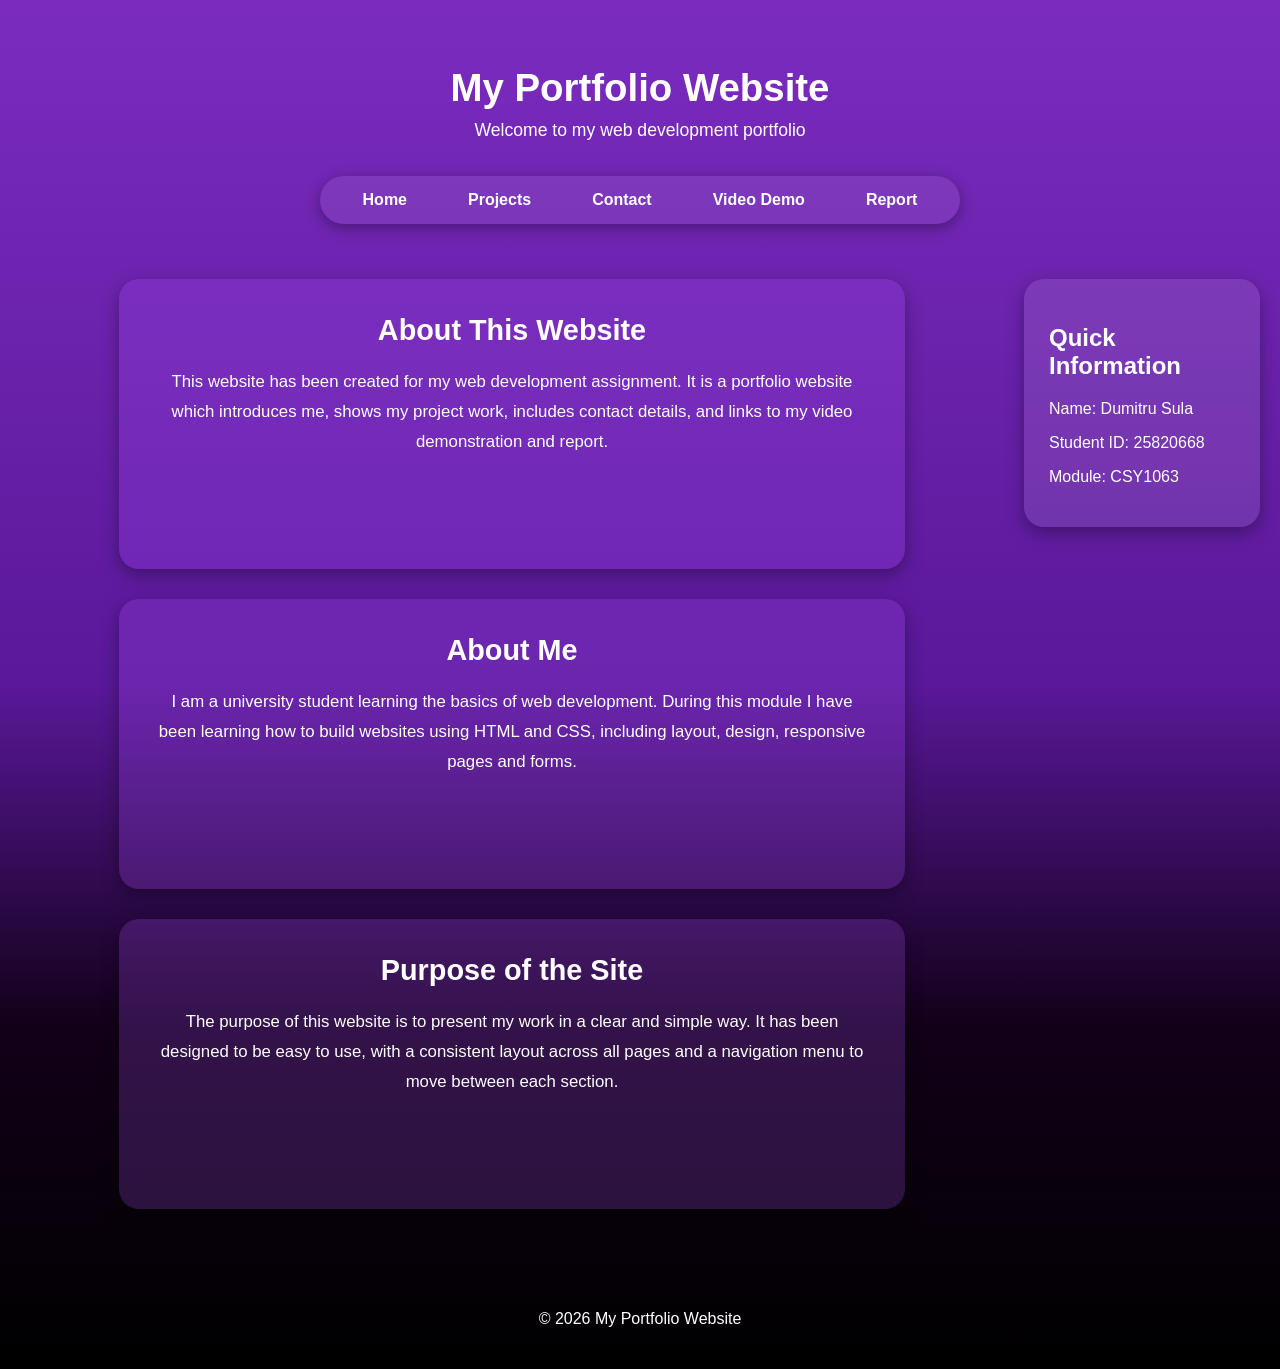
==== Assessment/index.html @ d4975812 "Initial website structure with home project pages and styling" ====
<!DOCTYPE html>
<html lang="en">
<head>
    <meta charset="UTF-8">
    <meta name="viewport" content="width=device-width, initial-scale=1.0">
    <title>Home | My Portfolio</title>
    <link rel="stylesheet" href="style.css">
</head>
<body>

    <header>
        <h1>My Portfolio Website</h1>
        <p>Welcome to my web development portfolio</p>
    </header>

    <nav>
        <ul>
            <li><a href="index.html">Home</a></li>
            <li><a href="project.html">Projects</a></li>
            <li><a href="contact.html">Contact</a></li>
            <li><a href="videoDemo.html">Video Demo</a></li>
            <li><a href="report.html">Report</a></li>
        </ul>
    </nav>

    <main>
        <section>
            <h2>About This Website</h2>
            <p>
                This website has been created for my web development assignment.
                It is a portfolio website which introduces me, shows my project work,
                includes contact details, and links to my video demonstration and report.
            </p>
        </section>

        <section>
            <h2>About Me</h2>
            <p>
                I am a university student learning the basics of web development.
                During this module I have been learning how to build websites using
                HTML and CSS, including layout, design, responsive pages and forms.
            </p>
        </section>

        <section>
            <h2>Purpose of the Site</h2>
            <p>
                The purpose of this website is to present my work in a clear and simple
                way. It has been designed to be easy to use, with a consistent layout
                across all pages and a navigation menu to move between each section.
            </p>
        </section>
    </main>

<aside>
    <h2>Quick Information</h2>
    <p>Name: Dumitru Sula</p>
    <p>Student ID: 25820668</p>
    <p>Module: CSY1063</p>
</aside>

    <footer>
        <p>&copy; 2026 My Portfolio Website</p>
    </footer>

</body>
</html>
---- Assessment/style.css ----
body {
    margin: 0;
    font-family: Arial, sans-serif;
    color: #ffffff;
    min-height: 100vh;
    background: linear-gradient(to bottom, #7b2cbf 0%, #5a189a 50%, #120018 75%, #000000 100%);

    display: grid;
    grid-template-columns: 20% 60% 20%;
    grid-template-rows: auto;
    grid-template-areas:
        "header header header"
        "nav nav nav"
        "main main aside"
        "footer footer footer";
}

header {
    grid-area: header;
    text-align: center;
    padding: 40px 20px 20px 20px;
    background-color: transparent;
    color: white;
}

header h1 {
    margin-bottom: 10px;
    font-size: 2.4em;
}

header p {
    margin: 0;
    font-size: 1.1em;
}

nav {
    grid-area: nav;
    background-color: transparent;
    padding: 15px 0 25px 0;
}

nav ul {
    list-style: none;
    display: flex;
    justify-content: center;
    gap: 25px;
    margin: 0 auto;
    padding: 15px 25px;
    width: fit-content;
    background-color: rgba(255, 255, 255, 0.08);
    border-radius: 40px;
    box-shadow: 0 4px 15px rgba(0, 0, 0, 0.35);
}

nav ul li a {
    text-decoration: none;
    color: white;
    font-weight: bold;
    padding: 10px 18px;
    border-radius: 20px;
    transition: 0.3s;
}

nav ul li a:hover {
    background-color: rgba(255, 255, 255, 0.18);
    color: #f3e8ff;
}

main {
    grid-area: main;
    padding: 30px 0;
    background-color: transparent;
}

main section {
    background-color: rgba(168, 85, 247, 0.22);
    color: white;
    width: 70%;
    margin: 0 auto 30px auto;
    padding: 35px;
    border-radius: 20px;
    box-shadow: 0 6px 18px rgba(0, 0, 0, 0.35);
    text-align: center;
    min-height: 220px;
    transition: 0.3s;
}

main section:hover {
    transform: scale(1.02);
}

main section h2 {
    margin-top: 0;
    margin-bottom: 20px;
    font-size: 1.8em;
}

main section p {
    font-size: 1.05em;
    line-height: 1.8;
}

aside {
    grid-area: aside;
    background-color: rgba(255, 255, 255, 0.10);
    color: white;
    padding: 25px;
    border-radius: 20px;
    margin: 30px 20px 30px 0;
    height: fit-content;
    box-shadow: 0 6px 18px rgba(0, 0, 0, 0.35);
}

footer {
    grid-area: footer;
    background-color: transparent;
    color: white;
    text-align: center;
    padding: 25px 20px;
}

.project-grid {
    display: grid;
    grid-template-columns: 50% 50%;
    gap: 20px;
}

.project-grid article {
    border: 1px solid rgba(255, 255, 255, 0.15);
    padding: 20px;
    background-color: rgba(255, 255, 255, 0.10);
    color: white;
    border-radius: 18px;
    box-shadow: 0 6px 18px rgba(0, 0, 0, 0.35);
    transition: 0.3s;
}

.project-grid article:hover {
    transform: scale(1.02);
}

.project-grid img {
    width: 100%;
    height: auto;
    display: block;
    margin-bottom: 12px;
    border-radius: 12px;
}

@media screen and (max-width: 800px) {
    body {
        grid-template-columns: 100%;
        grid-template-areas:
            "header"
            "nav"
            "main"
            "aside"
            "footer";
    }

    nav ul {
        flex-direction: column;
        text-align: center;
        gap: 10px;
        width: 80%;
        border-radius: 20px;
    }

    main section {
        width: 85%;
        padding: 25px;
    }

    aside {
        margin: 0 20px 20px 20px;
    }

    .project-grid {
        grid-template-columns: 100%;
    }
}
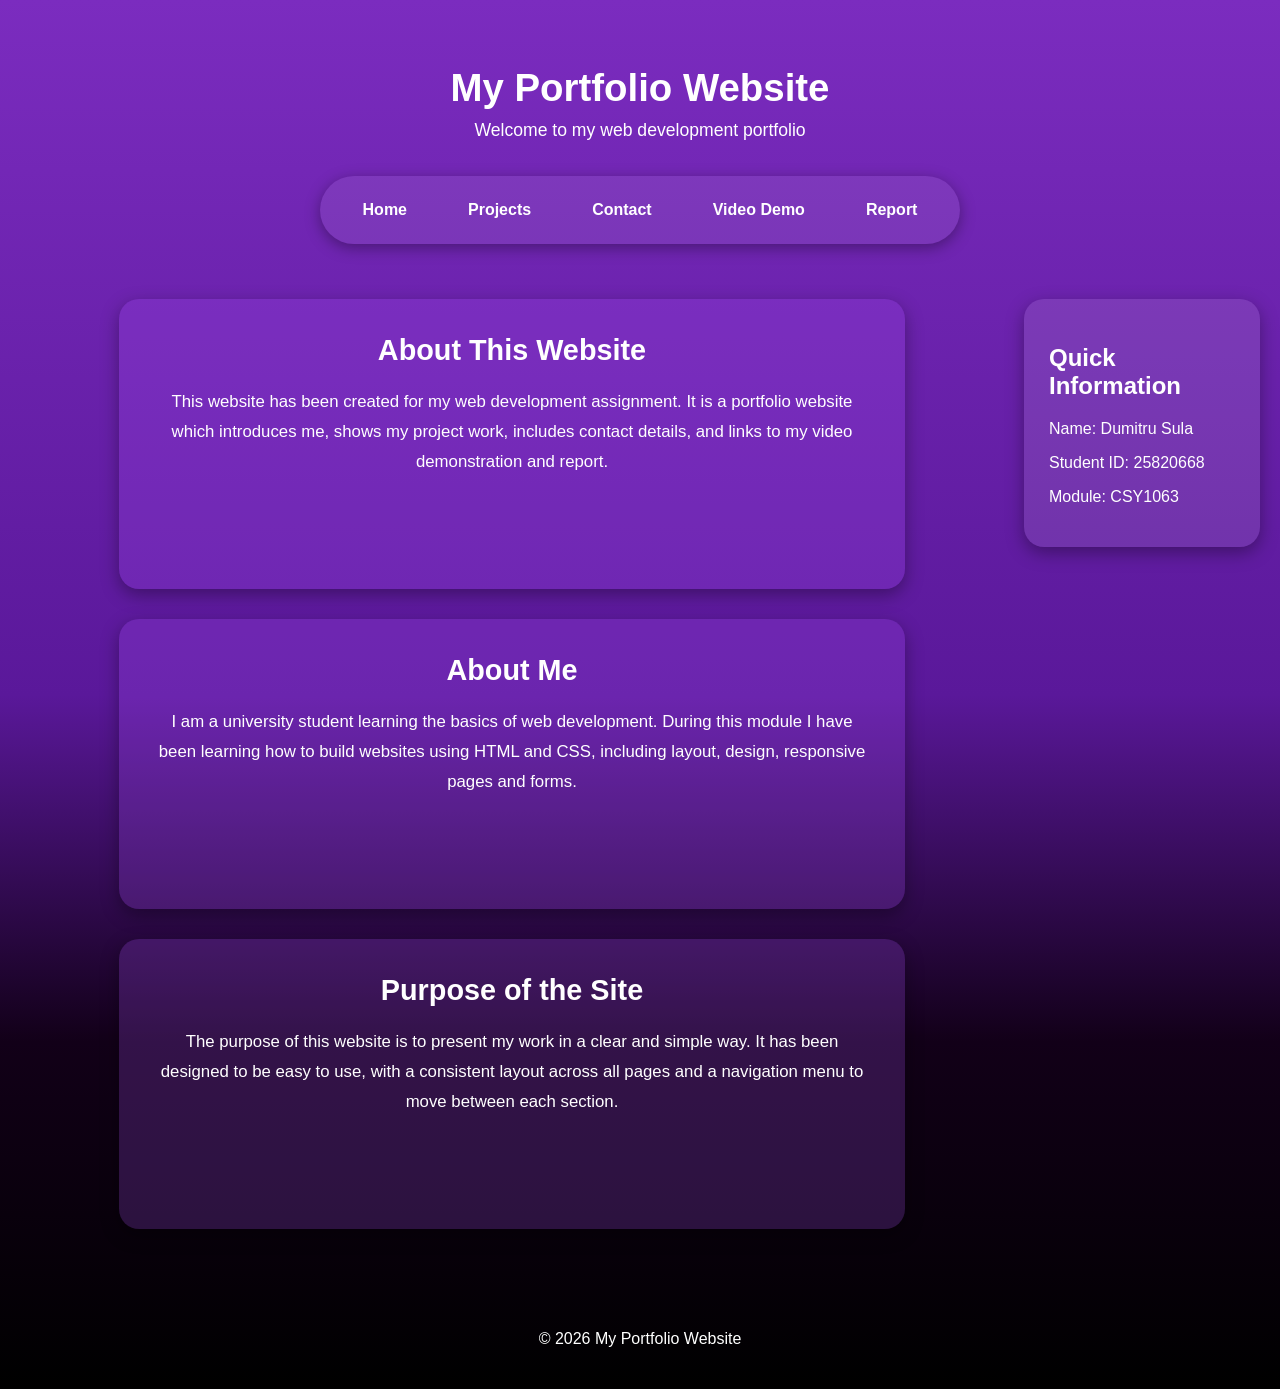
==== commit 864e17e9: "Final submission ready" ====
--- a/Assessment/index.html
+++ b/Assessment/index.html
@@ -1,6 +1,6 @@
 <!DOCTYPE html>
 <html lang="en">
-<head>
+<head> <!-- Homepage -->
     <meta charset="UTF-8">
     <meta name="viewport" content="width=device-width, initial-scale=1.0">
     <title>Home | My Portfolio</title>
@@ -13,17 +13,20 @@
         <p>Welcome to my web development portfolio</p>
     </header>
 
-    <nav>
-        <ul>
-            <li><a href="index.html">Home</a></li>
-            <li><a href="project.html">Projects</a></li>
-            <li><a href="contact.html">Contact</a></li>
-            <li><a href="videoDemo.html">Video Demo</a></li>
-            <li><a href="report.html">Report</a></li>
-        </ul>
-    </nav>
+<nav id="menu">
+    <a href="#menu" class="showNav">☰ Menu</a>
+    <a href="#" class="hideNav">✕ Close</a>
 
-    <main>
+    <ul>
+        <li><a href="index.html">Home</a></li>
+        <li><a href="project.html">Projects</a></li>
+        <li><a href="contact.html">Contact</a></li>
+        <li><a href="videoDemo.html">Video Demo</a></li>
+        <li><a href="report.html">Report</a></li>
+    </ul>
+</nav>
+
+    <main> <!-- main content -->
         <section>
             <h2>About This Website</h2>
             <p>
@@ -52,7 +55,7 @@
         </section>
     </main>
 
-<aside>
+<aside> <!--Personal Info sidebar -->
     <h2>Quick Information</h2>
     <p>Name: Dumitru Sula</p>
     <p>Student ID: 25820668</p>
--- a/Assessment/style.css
+++ b/Assessment/style.css
@@ -4,10 +4,8 @@
     color: #ffffff;
     min-height: 100vh;
     background: linear-gradient(to bottom, #7b2cbf 0%, #5a189a 50%, #120018 75%, #000000 100%);
-
     display: grid;
     grid-template-columns: 20% 60% 20%;
-    grid-template-rows: auto;
     grid-template-areas:
         "header header header"
         "nav nav nav"
@@ -33,10 +31,12 @@
     font-size: 1.1em;
 }
 
+/* Navigation */
 nav {
     grid-area: nav;
     background-color: transparent;
     padding: 15px 0 25px 0;
+    text-align: center;
 }
 
 nav ul {
@@ -52,6 +52,10 @@
     box-shadow: 0 4px 15px rgba(0, 0, 0, 0.35);
 }
 
+nav ul li {
+    padding: 0;
+}
+
 nav ul li a {
     text-decoration: none;
     color: white;
@@ -59,11 +63,18 @@
     padding: 10px 18px;
     border-radius: 20px;
     transition: 0.3s;
+    display: block;
 }
 
 nav ul li a:hover {
     background-color: rgba(255, 255, 255, 0.18);
     color: #f3e8ff;
+}
+
+/* Hide mobile buttons on desktop */
+.showNav,
+.hideNav {
+    display: none;
 }
 
 main {
@@ -147,6 +158,49 @@
     border-radius: 12px;
 }
 
+/* Contact form styling */
+form {
+    margin-top: 10px;
+}
+
+form label {
+    font-weight: bold;
+}
+
+form input,
+form textarea {
+    width: 100%;
+    padding: 10px;
+    margin-top: 5px;
+    margin-bottom: 15px;
+    background-color: #2b2b2b;
+    color: white;
+    border: 1px solid #555;
+    border-radius: 8px;
+    font-size: 14px;
+    box-sizing: border-box;
+}
+
+form input:focus,
+form textarea:focus {
+    outline: none;
+    border: 1px solid #a855f7;
+}
+
+form input[type="submit"] {
+    background-color: #7b2cbf;
+    color: white;
+    border: none;
+    cursor: pointer;
+    font-weight: bold;
+    transition: 0.3s;
+}
+
+form input[type="submit"]:hover {
+    background-color: #9d4edd;
+}
+
+/* Mobile layout */
 @media screen and (max-width: 800px) {
     body {
         grid-template-columns: 100%;
@@ -158,17 +212,74 @@
             "footer";
     }
 
+    header {
+        padding: 30px 15px 15px 15px;
+    }
+
+    nav {
+        padding: 10px 15px;
+        text-align: center;
+    }
+
+    .showNav {
+        display: inline-block;
+        text-decoration: none;
+        color: white;
+        background-color: rgba(255, 255, 255, 0.12);
+        padding: 12px 18px;
+        border-radius: 25px;
+        font-weight: bold;
+        margin-bottom: 10px;
+    }
+
+    .hideNav {
+        display: none;
+        text-decoration: none;
+        color: white;
+        background-color: rgba(255, 255, 255, 0.12);
+        padding: 12px 18px;
+        border-radius: 25px;
+        font-weight: bold;
+        margin-bottom: 10px;
+    }
+
     nav ul {
+        display: none;
         flex-direction: column;
-        text-align: center;
         gap: 10px;
-        width: 80%;
+        width: 85%;
+        margin: 10px auto 0 auto;
+        padding: 20px;
+        background-color: rgba(255, 255, 255, 0.08);
         border-radius: 20px;
+        box-shadow: 0 4px 15px rgba(0, 0, 0, 0.35);
+    }
+
+    nav:target ul {
+        display: flex;
+    }
+
+    nav:target .showNav {
+        display: none;
+    }
+
+    nav:target .hideNav {
+        display: inline-block;
+    }
+
+    nav ul li a {
+        padding: 12px;
+        border-radius: 12px;
+    }
+
+    main {
+        padding: 20px 0;
     }
 
     main section {
         width: 85%;
         padding: 25px;
+        min-height: auto;
     }
 
     aside {
@@ -178,4 +289,22 @@
     .project-grid {
         grid-template-columns: 100%;
     }
+}
+
+/* Report Picture Diplsay */
+img {
+    width: 100%;
+    max-width: 600px;
+    display: block;
+    margin: 15px auto;
+    border-radius: 10px;
+}
+
+/* Video Size */
+video {
+    width: 100%;
+    max-width: 600px;
+    display: block;
+    margin: 20px auto;
+    border-radius: 10px;
 }
